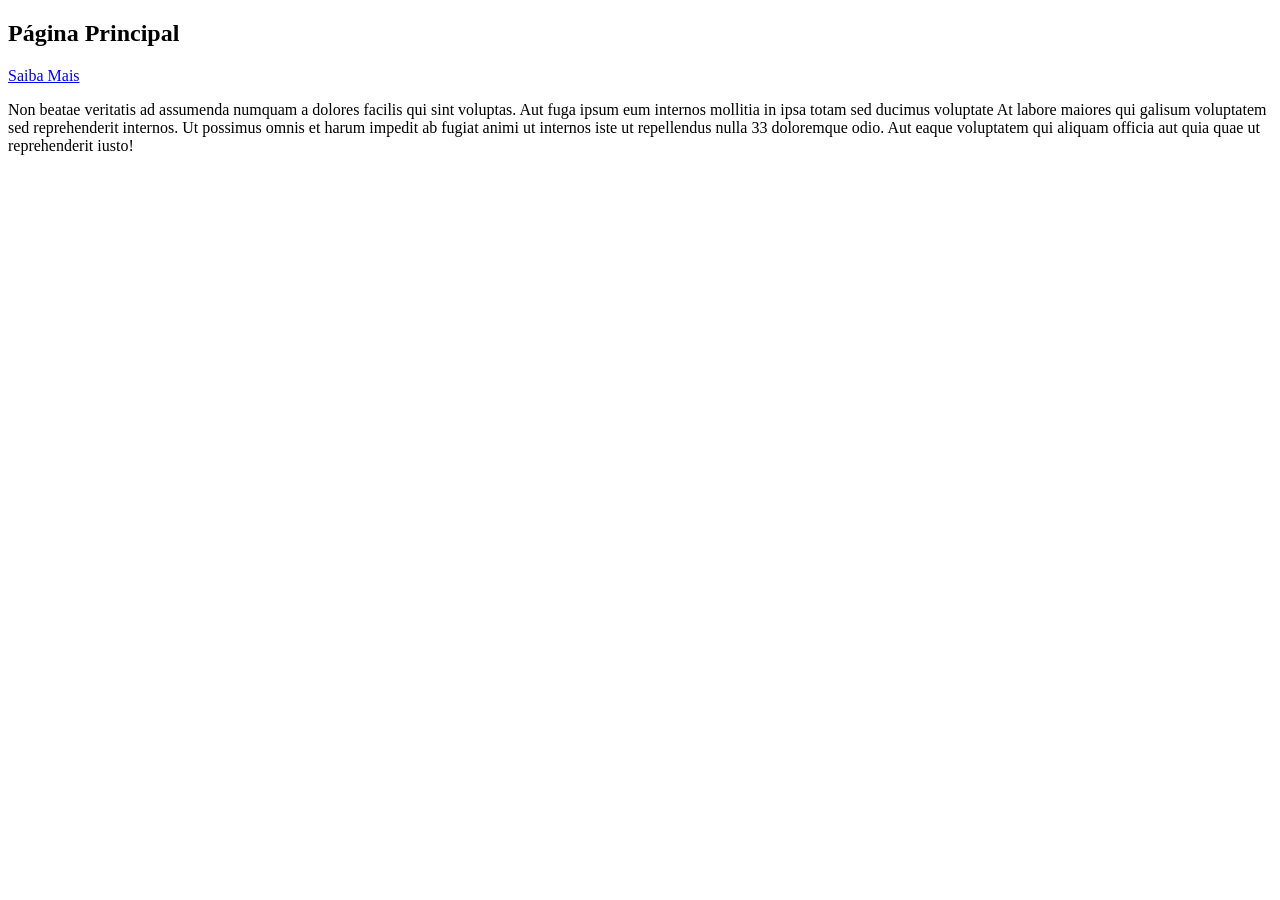
==== index.html @ 8e76625f "Adição de links para navegação de páginas." ====
<!DOCTYPE html>
<html lang="pt-br">
<head>
    <meta charset="UTF-8">
    <meta name="viewport" content="width=device-width, initial-scale=1.0">
    <title>Página Principal</title>
    <link rel="stylesheet" href="style.css">
</head>
<body>
    
    <section>
        <h2>Página Principal</h2>
        <a href="pagina1.html">Saiba Mais</a>
        <p>Non beatae veritatis ad assumenda numquam a dolores facilis qui sint voluptas. Aut fuga ipsum eum internos mollitia in ipsa totam sed ducimus voluptate At labore maiores qui galisum voluptatem sed reprehenderit internos. Ut possimus omnis et harum impedit ab fugiat animi ut internos iste ut repellendus nulla 33 doloremque odio. Aut eaque voluptatem qui aliquam officia aut quia quae ut reprehenderit iusto!</p>
    </section>

</body>
</html>
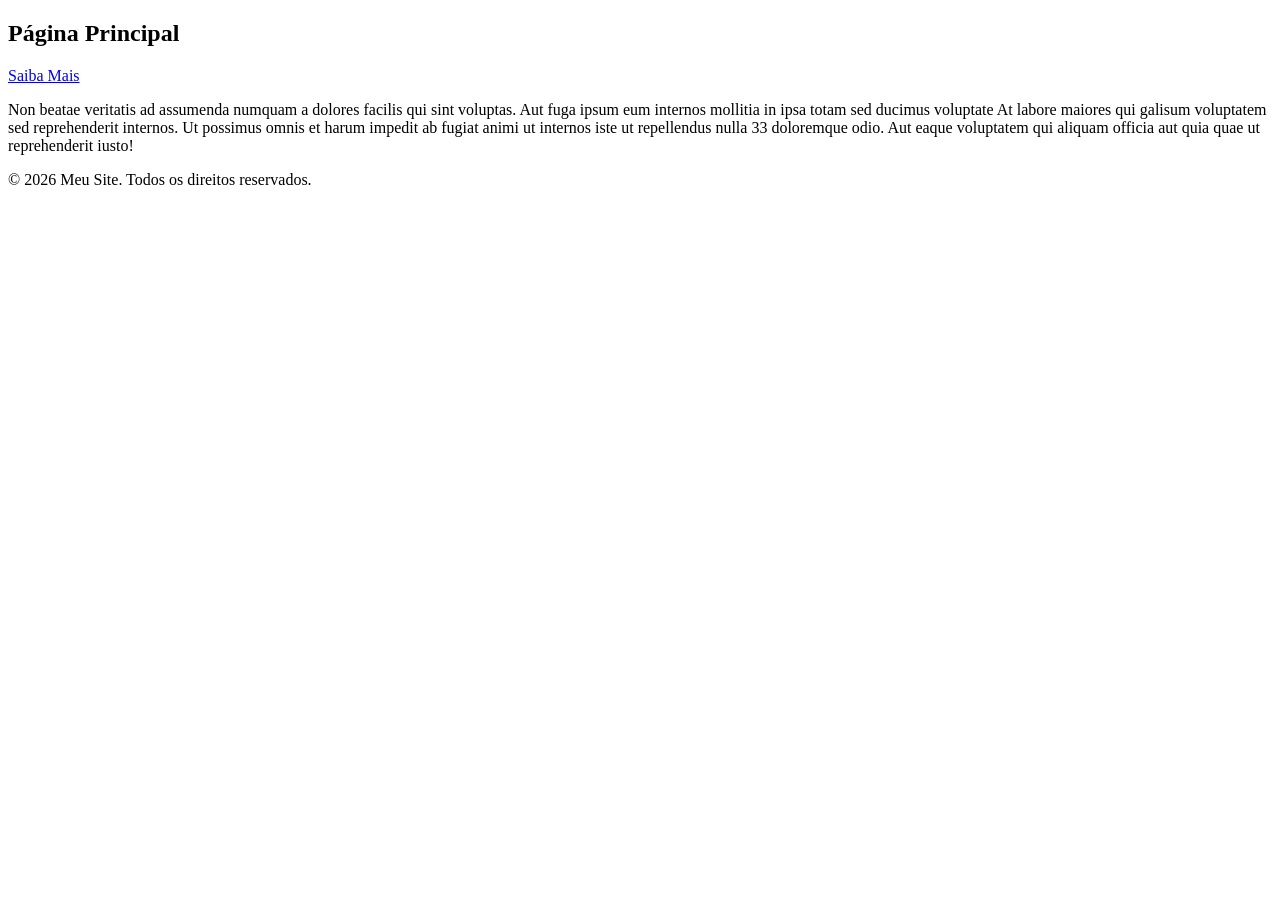
==== commit 8379fd1a: "adicao do footer nas paginas html e criacao da pasta img" ====
--- a/index.html
+++ b/index.html
@@ -13,6 +13,9 @@
         <a href="pagina1.html">Saiba Mais</a>
         <p>Non beatae veritatis ad assumenda numquam a dolores facilis qui sint voluptas. Aut fuga ipsum eum internos mollitia in ipsa totam sed ducimus voluptate At labore maiores qui galisum voluptatem sed reprehenderit internos. Ut possimus omnis et harum impedit ab fugiat animi ut internos iste ut repellendus nulla 33 doloremque odio. Aut eaque voluptatem qui aliquam officia aut quia quae ut reprehenderit iusto!</p>
     </section>
+<footer>
+    <p>&copy; 2026 Meu Site. Todos os direitos reservados.</p>
+</footer>
 
 </body>
 </html>
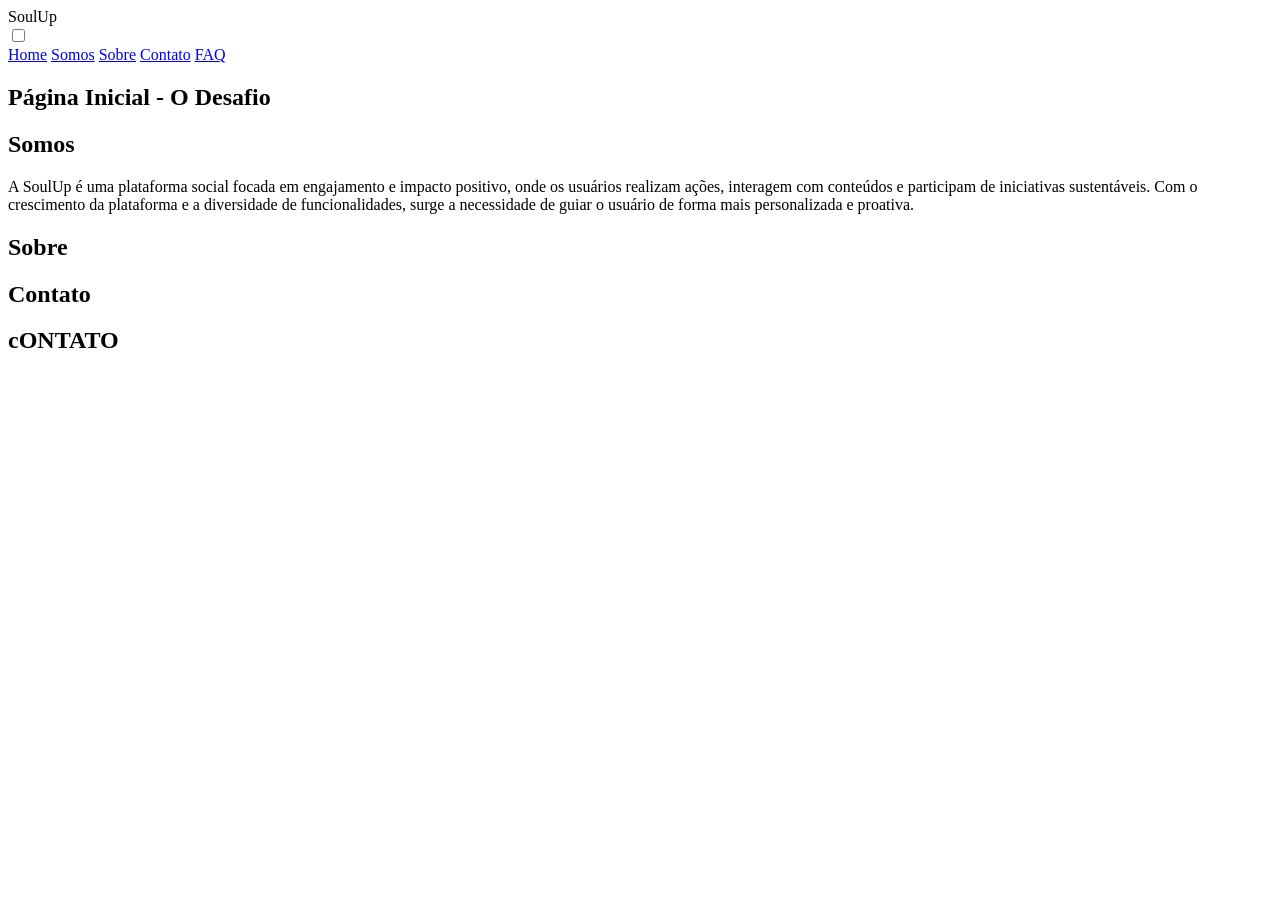
==== commit 5274428b: "Criacao do CSS na pagina inicial" ====
--- a/index.html
+++ b/index.html
@@ -1,21 +1,70 @@
 <!DOCTYPE html>
 <html lang="pt-br">
 <head>
-    <meta charset="UTF-8">
-    <meta name="viewport" content="width=device-width, initial-scale=1.0">
-    <title>Página Principal</title>
-    <link rel="stylesheet" href="style.css">
+  <meta charset="UTF-8" />
+  <meta name="viewport" content="width=device-width, initial-scale=1.0"/>
+  <title>Site Moderno</title>
+  <link rel="stylesheet" href="style.css">
 </head>
+
 <body>
-    
-    <section>
-        <h2>Página Principal</h2>
-        <a href="pagina1.html">Saiba Mais</a>
-        <p>Non beatae veritatis ad assumenda numquam a dolores facilis qui sint voluptas. Aut fuga ipsum eum internos mollitia in ipsa totam sed ducimus voluptate At labore maiores qui galisum voluptatem sed reprehenderit internos. Ut possimus omnis et harum impedit ab fugiat animi ut internos iste ut repellendus nulla 33 doloremque odio. Aut eaque voluptatem qui aliquam officia aut quia quae ut reprehenderit iusto!</p>
-    </section>
-<footer>
-    <p>&copy; 2026 Meu Site. Todos os direitos reservados.</p>
-</footer>
+
+<header class="header" id="navbar">
+  <div class="logo">SoulUp</div>
+
+  <input type="checkbox" id="menu-toggle" />
+  <label for="menu-toggle" class="hamburger">
+    <span></span>
+    <span></span>
+    <span></span>
+  </label>
+
+  <nav class="nav">
+    <a href="#home">Home</a> 
+    <a href="#somos">Somos</a>
+    <a href="#sobre">Sobre</a>
+    <a href="#contato">Contato</a>
+    <a href="#faq">FAQ</a> 
+  </nav>
+</header>
+
+<section id="home" class="section hero">
+  <h1>Página Inicial - O Desafio</h1>
+</section>
+
+<section id="somos" class="section">
+  <h2>Somos</h2>
+  <p>A SoulUp é uma plataforma social focada em engajamento e impacto positivo,
+onde os usuários realizam ações, interagem com conteúdos e participam de iniciativas
+sustentáveis. Com o crescimento da plataforma e a diversidade de funcionalidades,
+surge a necessidade de guiar o usuário de forma mais personalizada e proativa.</p>
+</section>
+
+<section id="sobre" class="section">
+  <h2>Sobre</h2>
+</section>
+
+<section id="contato" class="section">
+  <h2>Contato</h2>
+</section>
+
+<section id="faq" class="section">
+  <h2>cONTATO</h2>
+</section>
+
+
+<script>
+  const navbar = document.getElementById("navbar");
+
+  window.addEventListener("scroll", () => {
+    navbar.classList.toggle("scrolled", window.scrollY > 50);
+  });
+
+  const toggle = document.getElementById("menu-toggle");
+  document.querySelectorAll(".nav a").forEach(link => {
+    link.addEventListener("click", () => toggle.checked = false);
+  });
+</script>
 
 </body>
 </html>
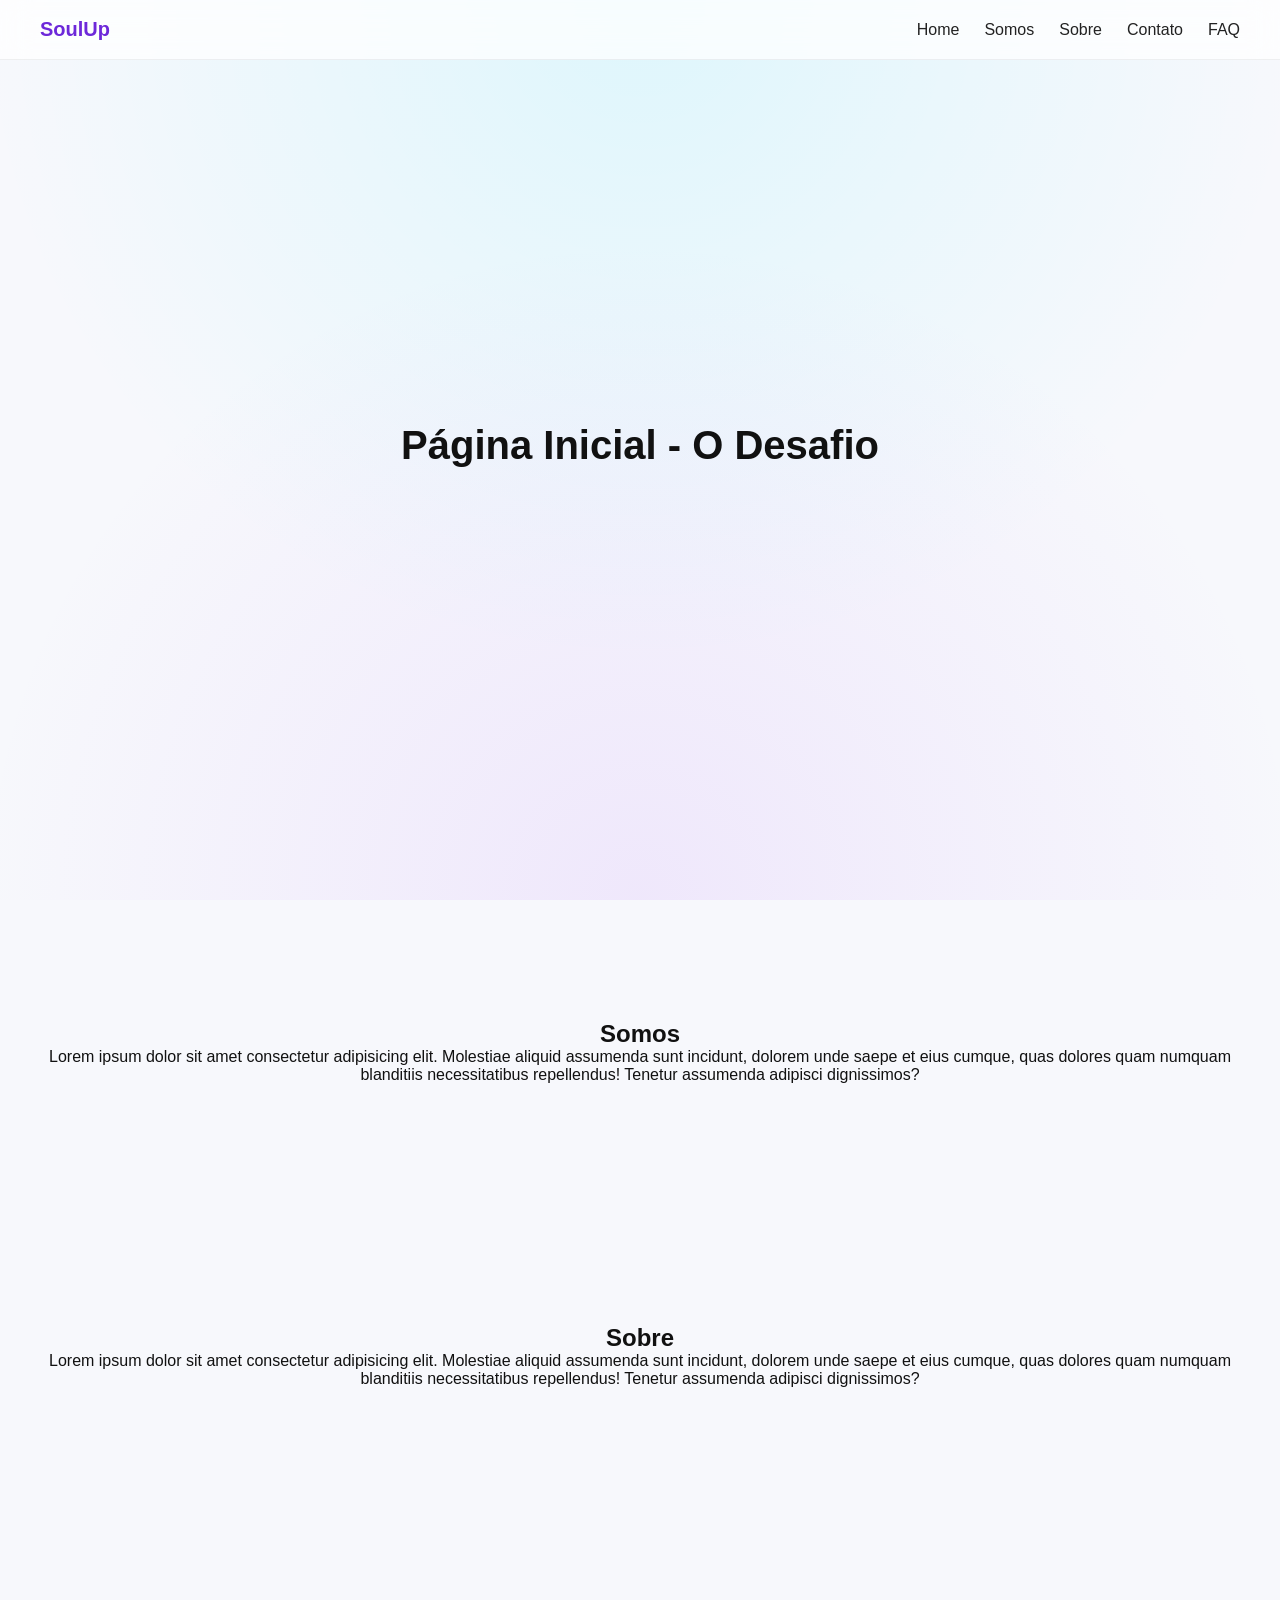
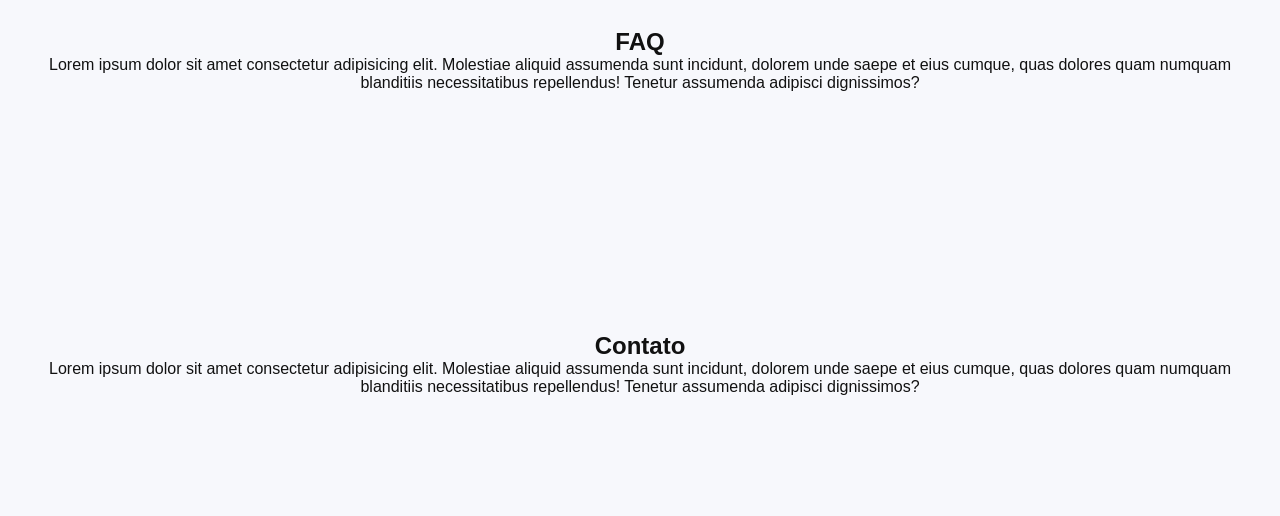
==== commit 15cc05f1: "Cards dos integrantes e interface do menu atualizadas" ====
--- a/index.html
+++ b/index.html
@@ -34,22 +34,30 @@
 
 <section id="somos" class="section">
   <h2>Somos</h2>
-  <p>A SoulUp é uma plataforma social focada em engajamento e impacto positivo,
-onde os usuários realizam ações, interagem com conteúdos e participam de iniciativas
-sustentáveis. Com o crescimento da plataforma e a diversidade de funcionalidades,
-surge a necessidade de guiar o usuário de forma mais personalizada e proativa.</p>
+  <p>
+    Lorem ipsum dolor sit amet consectetur adipisicing elit. Molestiae aliquid assumenda sunt incidunt, dolorem unde saepe et eius cumque, quas dolores quam numquam blanditiis necessitatibus repellendus! Tenetur assumenda adipisci dignissimos?
+  </p>
 </section>
 
 <section id="sobre" class="section">
   <h2>Sobre</h2>
+   <p>
+    Lorem ipsum dolor sit amet consectetur adipisicing elit. Molestiae aliquid assumenda sunt incidunt, dolorem unde saepe et eius cumque, quas dolores quam numquam blanditiis necessitatibus repellendus! Tenetur assumenda adipisci dignissimos?
+  </p>
+</section>
+
+<section id="faq" class="section">
+  <h2>FAQ</h2>
+   <p>
+    Lorem ipsum dolor sit amet consectetur adipisicing elit. Molestiae aliquid assumenda sunt incidunt, dolorem unde saepe et eius cumque, quas dolores quam numquam blanditiis necessitatibus repellendus! Tenetur assumenda adipisci dignissimos?
+  </p>
 </section>
 
 <section id="contato" class="section">
   <h2>Contato</h2>
-</section>
-
-<section id="faq" class="section">
-  <h2>cONTATO</h2>
+   <p>
+    Lorem ipsum dolor sit amet consectetur adipisicing elit. Molestiae aliquid assumenda sunt incidunt, dolorem unde saepe et eius cumque, quas dolores quam numquam blanditiis necessitatibus repellendus! Tenetur assumenda adipisci dignissimos?
+  </p>
 </section>
 
 
--- a/style.css
+++ b/style.css
@@ -0,0 +1,169 @@
+* {
+  margin: 0;
+  padding: 0;
+  box-sizing: border-box;
+  font-family: "Inter", sans-serif;
+}
+
+html {
+  scroll-behavior: smooth;
+}
+
+/* FUNDO BRANCO */
+body {
+  background: #f7f8fc;
+  color: #111;
+}
+
+/* HEADER GLASS BRANCO */
+.header {
+  position: fixed;
+  top: 0;
+  width: 100%;
+  padding: 18px 40px;
+
+  display: flex;
+  justify-content: space-between;
+  align-items: center;
+
+  background: rgba(255, 255, 255, 0.75);
+  backdrop-filter: blur(14px);
+
+  border-bottom: 1px solid rgba(0, 0, 0, 0.06);
+  transition: 0.3s;
+}
+
+.header.scrolled {
+  background: rgba(255, 255, 255, 0.95);
+  box-shadow: 0 10px 30px rgba(0, 0, 0, 0.08);
+}
+
+.logo {
+  font-size: 20px;
+  font-weight: bold;
+  color: #6d28d9;
+}
+
+/* NAV */
+.nav {
+  display: flex;
+  gap: 25px;
+}
+
+.nav a {
+  text-decoration: none;
+  color: #222;
+  position: relative;
+  transition: 0.3s;
+}
+
+/* underline gradiente */
+.nav a::after {
+  content: "";
+  position: absolute;
+  left: 0;
+  bottom: -5px;
+  width: 0%;
+  height: 2px;
+  background: linear-gradient(90deg, #00e5ff, #a855f7);
+  transition: 0.3s;
+}
+
+.nav a:hover {
+  color: #6d28d9;
+}
+
+.nav a:hover::after {
+  width: 100%;
+}
+
+/* HERO */
+.hero {
+  height: 100vh;
+  display: flex;
+  flex-direction: column;
+  justify-content: center;
+  align-items: center;
+  text-align: center;
+
+  background: radial-gradient(circle at top, rgba(0,229,255,0.10), transparent 60%),
+              radial-gradient(circle at bottom, rgba(168,85,247,0.10), transparent 60%);
+}
+
+.hero h1 {
+  font-size: 40px;
+  margin-bottom: 10px;
+}
+
+.hero p {
+  color: #555;
+}
+
+/* SEÇÕES */
+.section {
+  padding: 120px 40px;
+  text-align: center;
+}
+
+/* HAMBURGER */
+.hamburger {
+  display: none;
+  flex-direction: column;
+  gap: 5px;
+  cursor: pointer;
+}
+
+.hamburger span {
+  width: 28px;
+  height: 3px;
+  background: linear-gradient(90deg, #00e5ff, #a855f7);
+  border-radius: 5px;
+}
+
+#menu-toggle {
+  display: none;
+}
+
+/* MOBILE */
+@media (max-width: 768px) {
+
+  .hamburger {
+    display: flex;
+  }
+
+  .nav {
+    position: fixed;
+    top: 0;
+    right: -260px;
+    width: 240px;
+    height: 100vh;
+
+    flex-direction: column;
+    justify-content: center;
+    gap: 25px;
+
+    padding: 40px;
+
+    background: rgba(255, 255, 255, 0.95);
+    backdrop-filter: blur(15px);
+
+    transition: 0.3s;
+    border-left: 1px solid rgba(0, 0, 0, 0.06);
+  }
+
+  #menu-toggle:checked ~ .nav {
+    right: 0;
+  }
+
+  #menu-toggle:checked + .hamburger span:nth-child(1) {
+    transform: rotate(45deg) translate(5px, 5px);
+  }
+
+  #menu-toggle:checked + .hamburger span:nth-child(2) {
+    opacity: 0;
+  }
+
+  #menu-toggle:checked + .hamburger span:nth-child(3) {
+    transform: rotate(-45deg) translate(6px, -6px);
+  }
+}
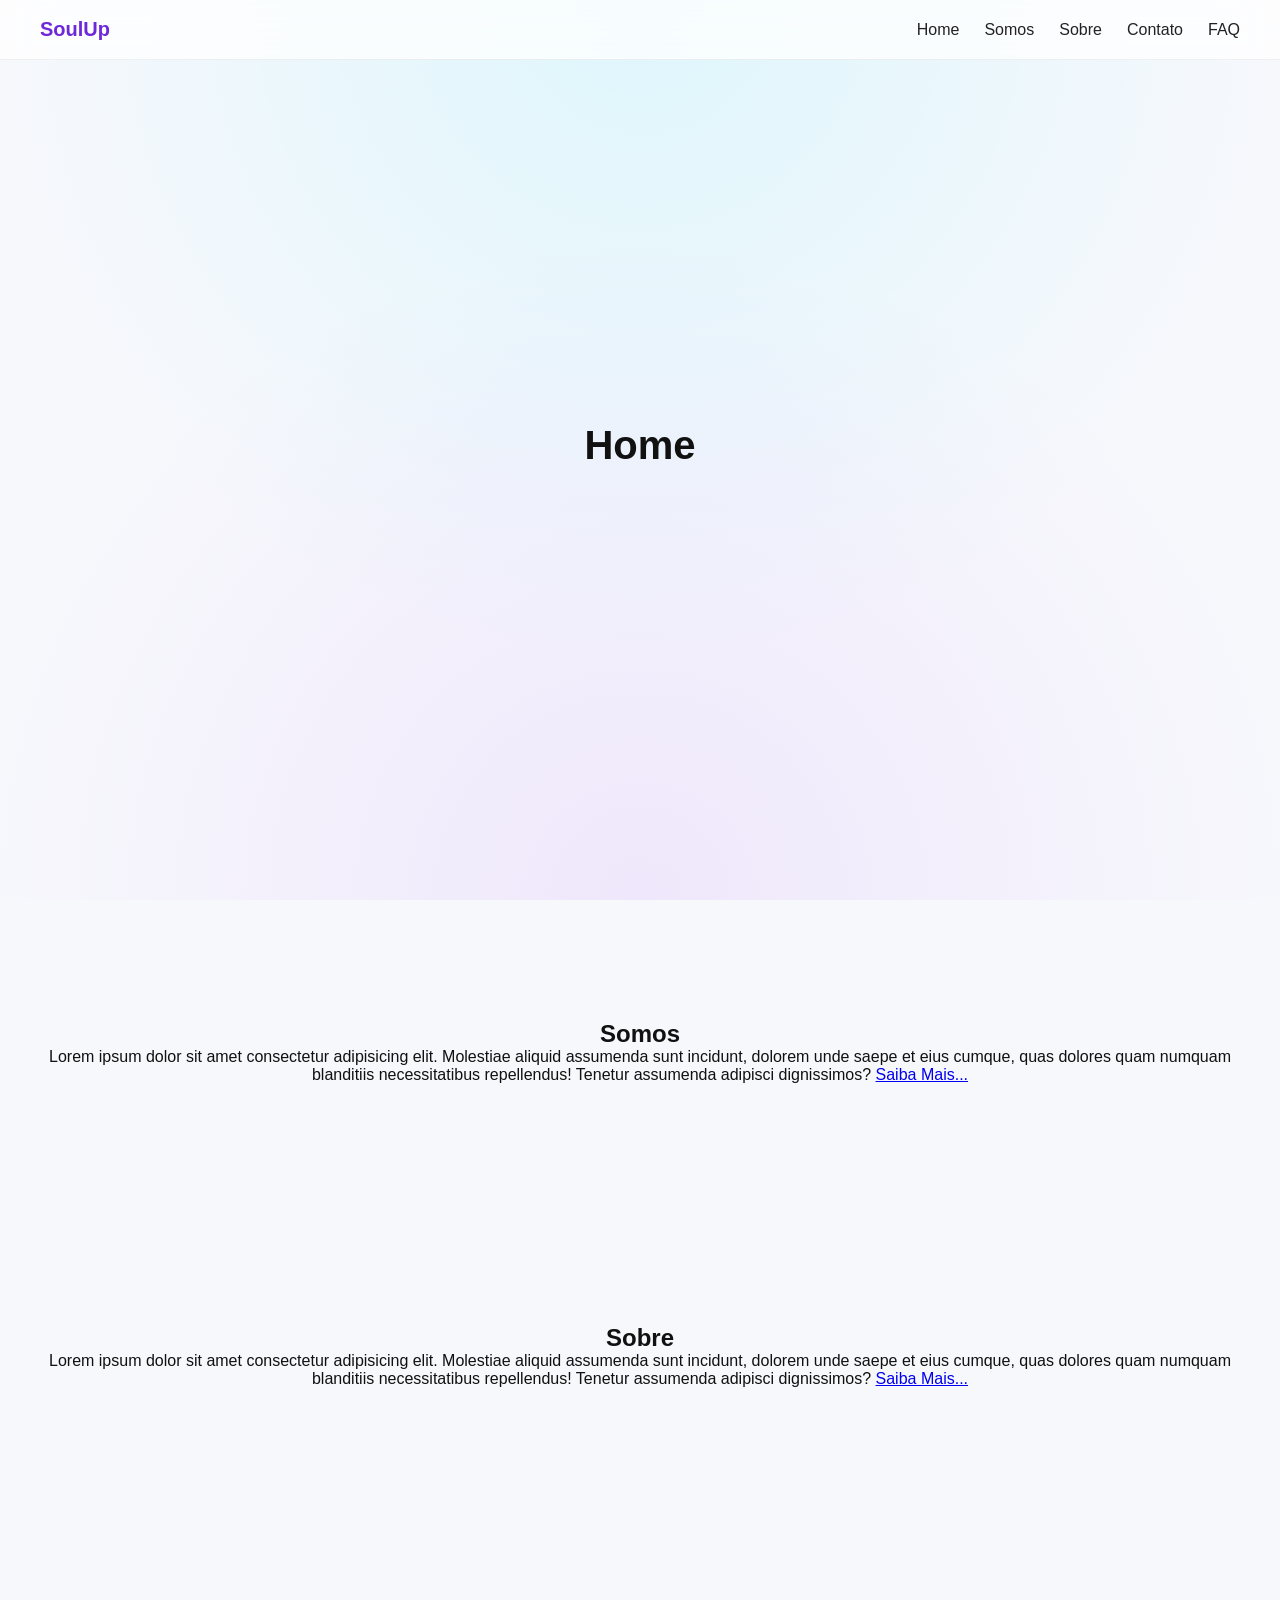
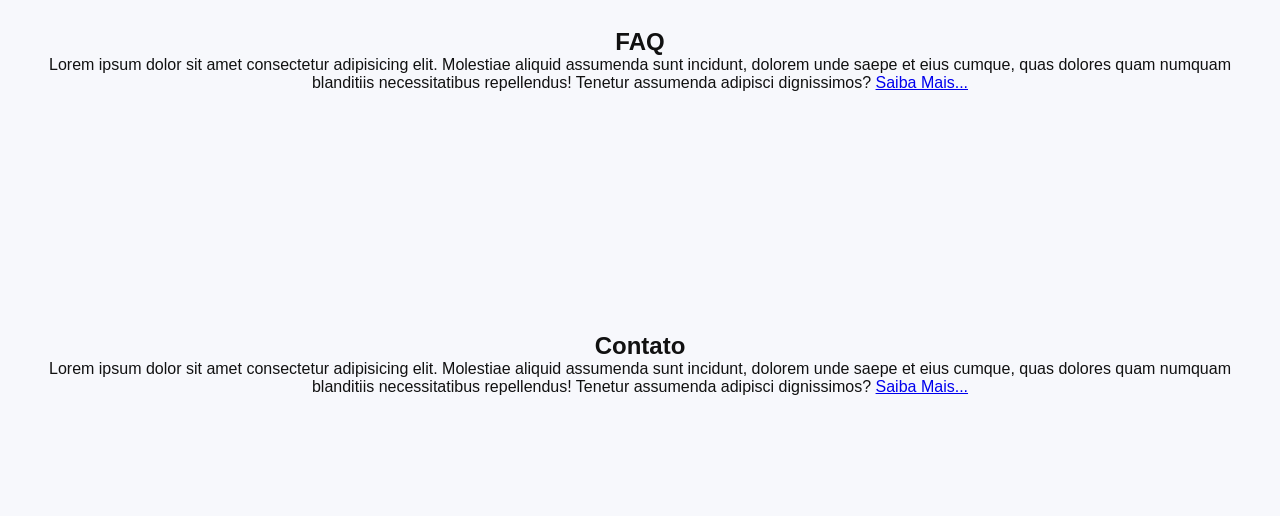
==== commit 93c2ea73: "Correção da navegação entre paginas" ====
--- a/index.html
+++ b/index.html
@@ -29,35 +29,35 @@
 </header>
 
 <section id="home" class="section hero">
-  <h1>Página Inicial - O Desafio</h1>
+  <h1>Home</h1>
 </section>
 
 <section id="somos" class="section">
   <h2>Somos</h2>
   <p>
     Lorem ipsum dolor sit amet consectetur adipisicing elit. Molestiae aliquid assumenda sunt incidunt, dolorem unde saepe et eius cumque, quas dolores quam numquam blanditiis necessitatibus repellendus! Tenetur assumenda adipisci dignissimos?
-  </p>
+  <a href="./paginas/somos.html">Saiba Mais...</a></p>
 </section>
 
 <section id="sobre" class="section">
   <h2>Sobre</h2>
    <p>
     Lorem ipsum dolor sit amet consectetur adipisicing elit. Molestiae aliquid assumenda sunt incidunt, dolorem unde saepe et eius cumque, quas dolores quam numquam blanditiis necessitatibus repellendus! Tenetur assumenda adipisci dignissimos?
-  </p>
+  <a href="./paginas/sobre.html">Saiba Mais...</a></p>
 </section>
 
 <section id="faq" class="section">
   <h2>FAQ</h2>
    <p>
     Lorem ipsum dolor sit amet consectetur adipisicing elit. Molestiae aliquid assumenda sunt incidunt, dolorem unde saepe et eius cumque, quas dolores quam numquam blanditiis necessitatibus repellendus! Tenetur assumenda adipisci dignissimos?
-  </p>
+  <a href="./paginas/faq.html">Saiba Mais...</a></p>
 </section>
 
 <section id="contato" class="section">
   <h2>Contato</h2>
    <p>
     Lorem ipsum dolor sit amet consectetur adipisicing elit. Molestiae aliquid assumenda sunt incidunt, dolorem unde saepe et eius cumque, quas dolores quam numquam blanditiis necessitatibus repellendus! Tenetur assumenda adipisci dignissimos?
-  </p>
+  <a href="./paginas/contato.html">Saiba Mais...</a></p>
 </section>
 
 
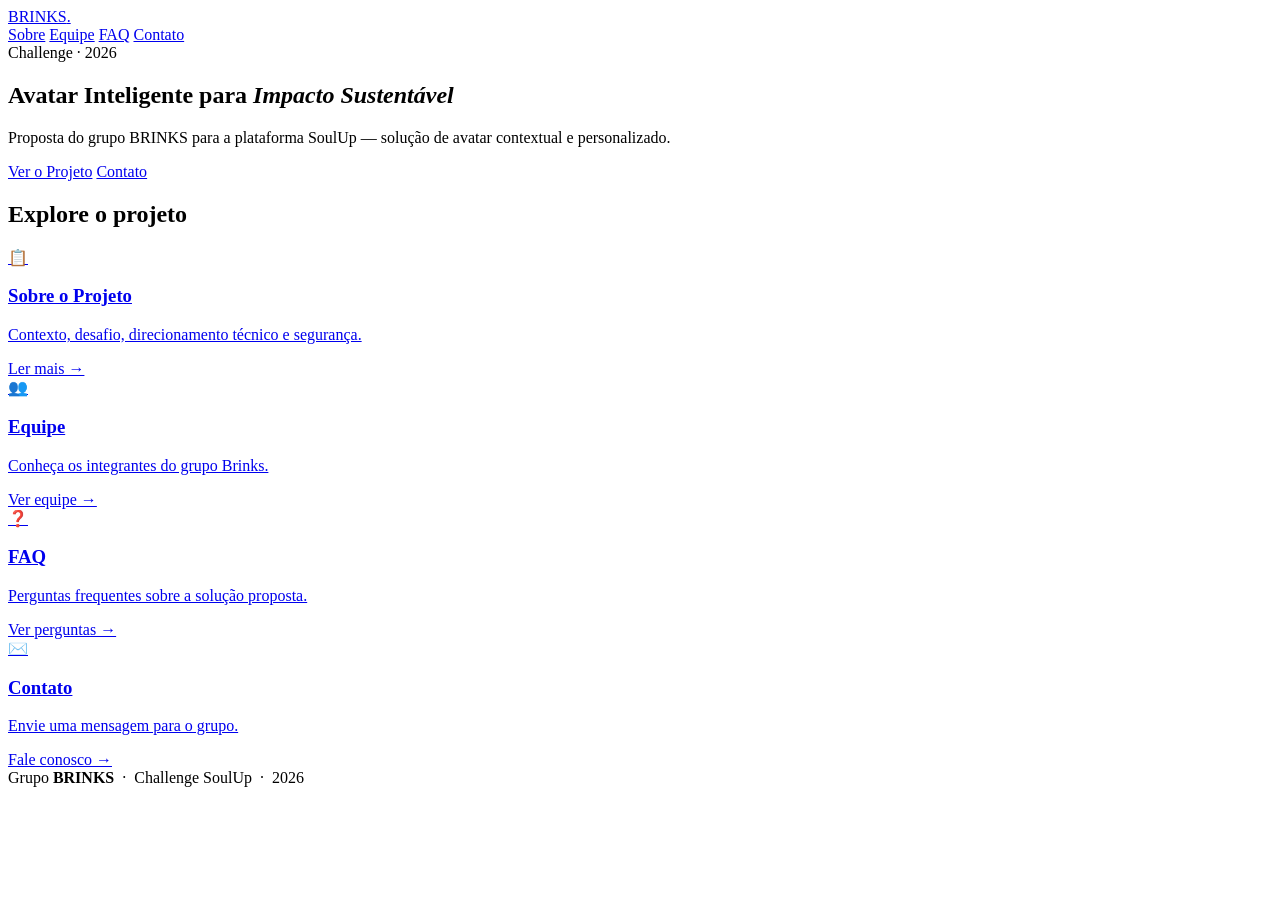
==== commit ffbdb500: "Atualizações e mudanca de estilo de site + correção de texto e paragrafo" ====
--- a/index.html
+++ b/index.html
@@ -3,76 +3,72 @@
 <head>
   <meta charset="UTF-8" />
   <meta name="viewport" content="width=device-width, initial-scale=1.0"/>
-  <title>Site Moderno</title>
-  <link rel="stylesheet" href="style.css">
+  <title>BRINKS · Challenge SoulUp</title>
+  <link rel="preconnect" href="https://fonts.googleapis.com">
+  <link href="https://fonts.googleapis.com/css2?family=DM+Sans:wght@400;500;700&family=DM+Serif+Display&display=swap" rel="stylesheet">
+  <link rel="stylesheet" href="./css/brinks.css">
+  <link rel="stylesheet" href="./css/index.css">
 </head>
-
 <body>
 
-<header class="header" id="navbar">
-  <div class="logo">SoulUp</div>
-
-  <input type="checkbox" id="menu-toggle" />
-  <label for="menu-toggle" class="hamburger">
-    <span></span>
-    <span></span>
-    <span></span>
-  </label>
-
-  <nav class="nav">
-    <a href="#home">Home</a> 
-    <a href="#somos">Somos</a>
-    <a href="#sobre">Sobre</a>
-    <a href="#contato">Contato</a>
-    <a href="#faq">FAQ</a> 
+<header class="site-header">
+  <a href="./index.html" class="brand">BRINKS<span>.</span></a>
+  <nav class="site-nav">
+    <a href="./paginas/sobre.html">Sobre</a>
+    <a href="./paginas/somos.html">Equipe</a>
+    <a href="./paginas/faq.html">FAQ</a>
+    <a href="./paginas/contato.html">Contato</a>
   </nav>
 </header>
 
-<section id="home" class="section hero">
-  <h1>Home</h1>
+<section class="hero">
+  <div class="pill">Challenge · 2026</div>
+  <h1>Avatar Inteligente para <em>Impacto Sustentável</em></h1>
+  <p>Proposta do grupo BRINKS para a plataforma SoulUp — solução de avatar contextual e personalizado.</p>
+  <div class="hero-btns">
+    <a href="./paginas/sobre.html" class="btn btn-primary">Ver o Projeto</a>
+    <a href="./paginas/contato.html" class="btn btn-outline">Contato</a>
+  </div>
 </section>
 
-<section id="somos" class="section">
-  <h2>Somos</h2>
-  <p>
-    Lorem ipsum dolor sit amet consectetur adipisicing elit. Molestiae aliquid assumenda sunt incidunt, dolorem unde saepe et eius cumque, quas dolores quam numquam blanditiis necessitatibus repellendus! Tenetur assumenda adipisci dignissimos?
-  <a href="./paginas/somos.html">Saiba Mais...</a></p>
+<section class="nav-section">
+  <h2>Explore o projeto</h2>
+  <div class="nav-cards">
+
+    <a href="./paginas/sobre.html" class="nav-card">
+      <div class="icon">📋</div>
+      <h3>Sobre o Projeto</h3>
+      <p>Contexto, desafio, direcionamento técnico e segurança.</p>
+      <span class="arrow">Ler mais →</span>
+    </a>
+
+    <a href="./paginas/somos.html" class="nav-card">
+      <div class="icon">👥</div>
+      <h3>Equipe</h3>
+      <p>Conheça os integrantes do grupo Brinks.</p>
+      <span class="arrow">Ver equipe →</span>
+    </a>
+
+    <a href="./paginas/faq.html" class="nav-card">
+      <div class="icon">❓</div>
+      <h3>FAQ</h3>
+      <p>Perguntas frequentes sobre a solução proposta.</p>
+      <span class="arrow">Ver perguntas →</span>
+    </a>
+
+    <a href="./paginas/contato.html" class="nav-card">
+      <div class="icon">✉️</div>
+      <h3>Contato</h3>
+      <p>Envie uma mensagem para o grupo.</p>
+      <span class="arrow">Fale conosco →</span>
+    </a>
+
+  </div>
 </section>
 
-<section id="sobre" class="section">
-  <h2>Sobre</h2>
-   <p>
-    Lorem ipsum dolor sit amet consectetur adipisicing elit. Molestiae aliquid assumenda sunt incidunt, dolorem unde saepe et eius cumque, quas dolores quam numquam blanditiis necessitatibus repellendus! Tenetur assumenda adipisci dignissimos?
-  <a href="./paginas/sobre.html">Saiba Mais...</a></p>
-</section>
-
-<section id="faq" class="section">
-  <h2>FAQ</h2>
-   <p>
-    Lorem ipsum dolor sit amet consectetur adipisicing elit. Molestiae aliquid assumenda sunt incidunt, dolorem unde saepe et eius cumque, quas dolores quam numquam blanditiis necessitatibus repellendus! Tenetur assumenda adipisci dignissimos?
-  <a href="./paginas/faq.html">Saiba Mais...</a></p>
-</section>
-
-<section id="contato" class="section">
-  <h2>Contato</h2>
-   <p>
-    Lorem ipsum dolor sit amet consectetur adipisicing elit. Molestiae aliquid assumenda sunt incidunt, dolorem unde saepe et eius cumque, quas dolores quam numquam blanditiis necessitatibus repellendus! Tenetur assumenda adipisci dignissimos?
-  <a href="./paginas/contato.html">Saiba Mais...</a></p>
-</section>
-
-
-<script>
-  const navbar = document.getElementById("navbar");
-
-  window.addEventListener("scroll", () => {
-    navbar.classList.toggle("scrolled", window.scrollY > 50);
-  });
-
-  const toggle = document.getElementById("menu-toggle");
-  document.querySelectorAll(".nav a").forEach(link => {
-    link.addEventListener("click", () => toggle.checked = false);
-  });
-</script>
+<footer class="site-footer">
+  Grupo <strong>BRINKS</strong> &nbsp;·&nbsp; Challenge SoulUp &nbsp;·&nbsp; 2026
+</footer>
 
 </body>
-</html>+</html>
